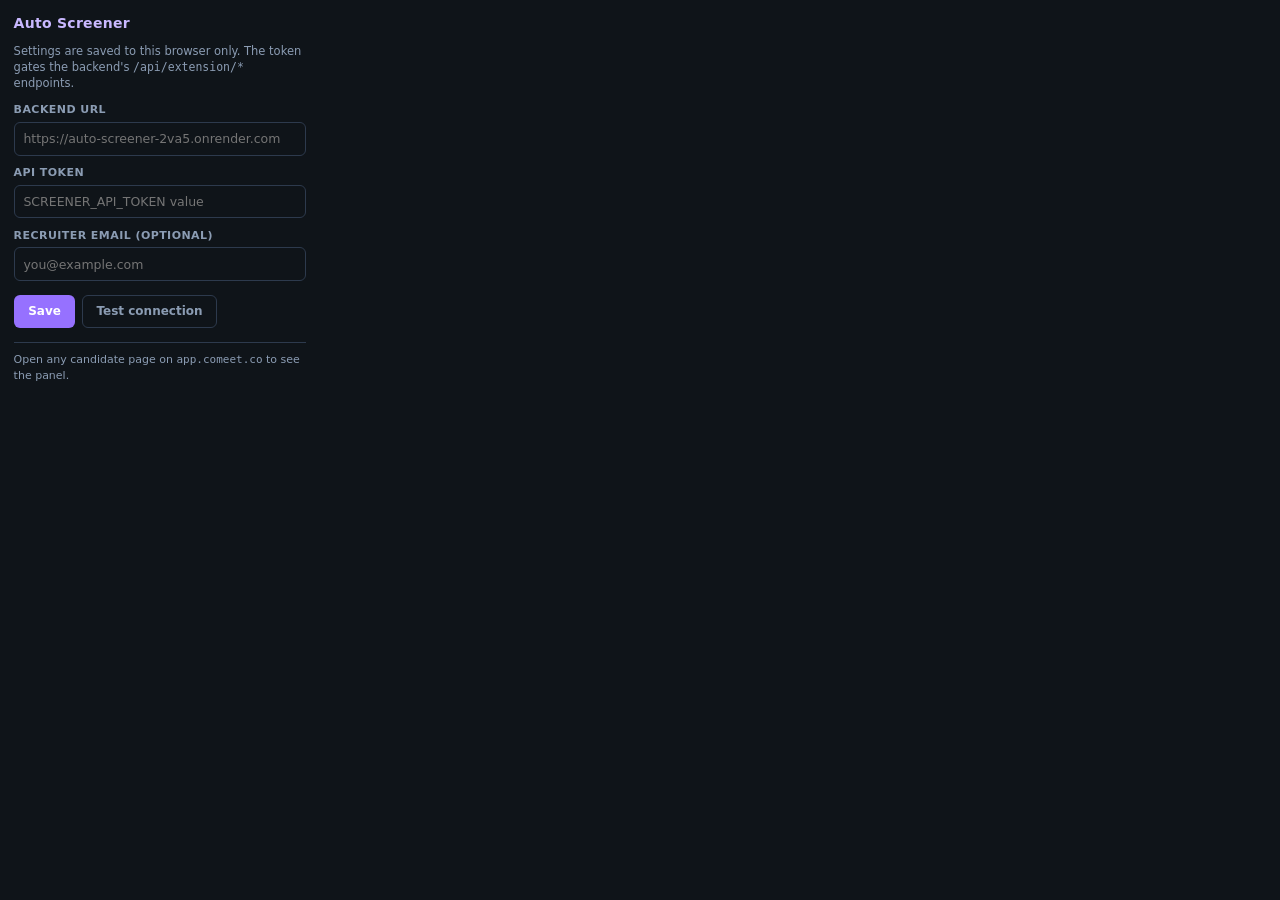
==== chrome-extension/popup.html @ ee85b1a0 "Add Chrome extension + auto-flag candidates 4+ Chrome extension (chrome-extension/):   - MV3 manifes" ====
<!DOCTYPE html>
<html lang="en">
<head>
  <meta charset="utf-8" />
  <title>Auto Screener — Settings</title>
  <style>
    :root {
      --bg: #0f1419;
      --panel: #1a2332;
      --text: #e7ecf3;
      --muted: #8b9cb3;
      --accent: #9671ff;
      --border: #2d3a4d;
      --ok: #4ade80;
      --bad: #fca5a5;
    }
    * { box-sizing: border-box; }
    html, body { margin: 0; padding: 0; }
    body {
      width: 320px;
      background: var(--bg);
      color: var(--text);
      font-family: 'Segoe UI', system-ui, -apple-system, sans-serif;
      font-size: 13px;
      line-height: 1.4;
      padding: 0.85rem;
    }
    h1 {
      margin: 0 0 0.6rem;
      font-size: 14px;
      font-weight: 600;
      color: #c9b8ff;
      letter-spacing: 0.02em;
    }
    .hint {
      font-size: 11.5px;
      color: var(--muted);
      margin-bottom: 0.7rem;
    }
    label {
      display: block;
      font-size: 11px;
      letter-spacing: 0.04em;
      text-transform: uppercase;
      color: var(--muted);
      margin: 0.6rem 0 0.25rem;
      font-weight: 600;
    }
    input[type="text"], input[type="password"], input[type="email"] {
      width: 100%;
      padding: 0.45rem 0.55rem;
      border-radius: 6px;
      border: 1px solid var(--border);
      background: var(--bg);
      color: var(--text);
      font: inherit;
      font-size: 12.5px;
    }
    input:focus { outline: none; border-color: var(--accent); }
    .row { display: flex; gap: 0.4rem; align-items: center; margin-top: 0.85rem; }
    button {
      background: var(--accent);
      color: #fff;
      border: 1px solid rgba(150, 113, 255, 0.92);
      padding: 0.45rem 0.85rem;
      border-radius: 6px;
      font: inherit;
      font-weight: 600;
      font-size: 12px;
      cursor: pointer;
    }
    button.ghost {
      background: transparent;
      color: var(--muted);
      border-color: var(--border);
    }
    .status {
      font-size: 11.5px;
      margin-left: auto;
      color: var(--muted);
    }
    .status.ok  { color: var(--ok); }
    .status.err { color: var(--bad); }
    .footer {
      margin-top: 0.85rem;
      padding-top: 0.6rem;
      border-top: 1px solid var(--border);
      font-size: 11px;
      color: var(--muted);
    }
    .footer a { color: #c9b8ff; text-decoration: none; }
    .footer a:hover { text-decoration: underline; }
  </style>
</head>
<body>
  <h1>Auto Screener</h1>
  <div class="hint">Settings are saved to this browser only. The token gates the backend's <code>/api/extension/*</code> endpoints.</div>

  <label for="backend">Backend URL</label>
  <input id="backend" type="text" placeholder="https://auto-screener-2va5.onrender.com" autocomplete="off" />

  <label for="token">API token</label>
  <input id="token" type="password" placeholder="SCREENER_API_TOKEN value" autocomplete="off" />

  <label for="email">Recruiter email (optional)</label>
  <input id="email" type="email" placeholder="you@example.com" autocomplete="off" />

  <div class="row">
    <button id="save" type="button">Save</button>
    <button id="test" type="button" class="ghost">Test connection</button>
    <span id="status" class="status"></span>
  </div>

  <div class="footer">
    Open any candidate page on <code>app.comeet.co</code> to see the panel.
  </div>

  <script src="popup.js"></script>
</body>
</html>
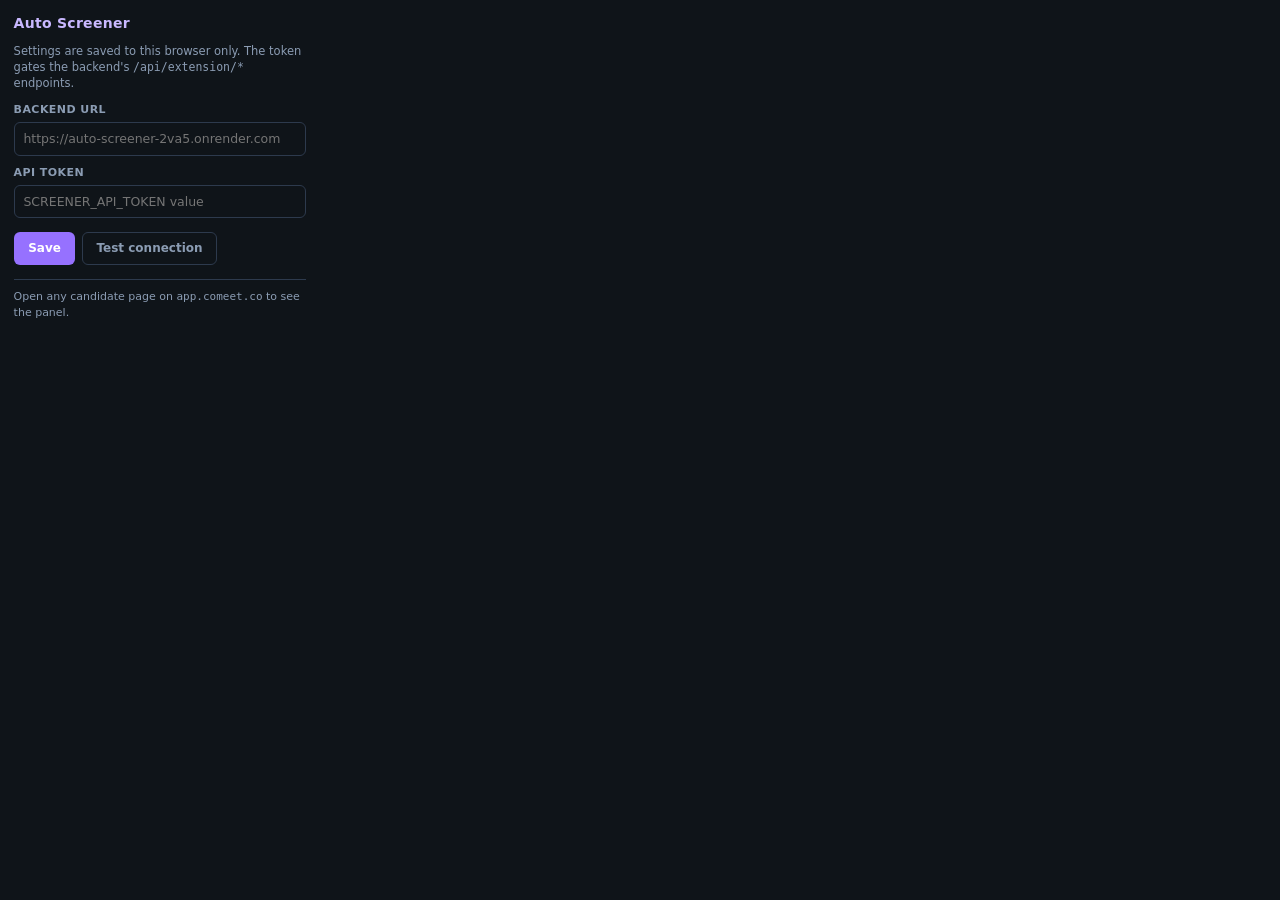
==== commit e47ad1c2: "Extension: lightweight /ping endpoint, drop recruiter-email field" ====
--- a/chrome-extension/popup.html
+++ b/chrome-extension/popup.html
@@ -102,9 +102,6 @@
   <label for="token">API token</label>
   <input id="token" type="password" placeholder="SCREENER_API_TOKEN value" autocomplete="off" />
 
-  <label for="email">Recruiter email (optional)</label>
-  <input id="email" type="email" placeholder="you@example.com" autocomplete="off" />
-
   <div class="row">
     <button id="save" type="button">Save</button>
     <button id="test" type="button" class="ghost">Test connection</button>
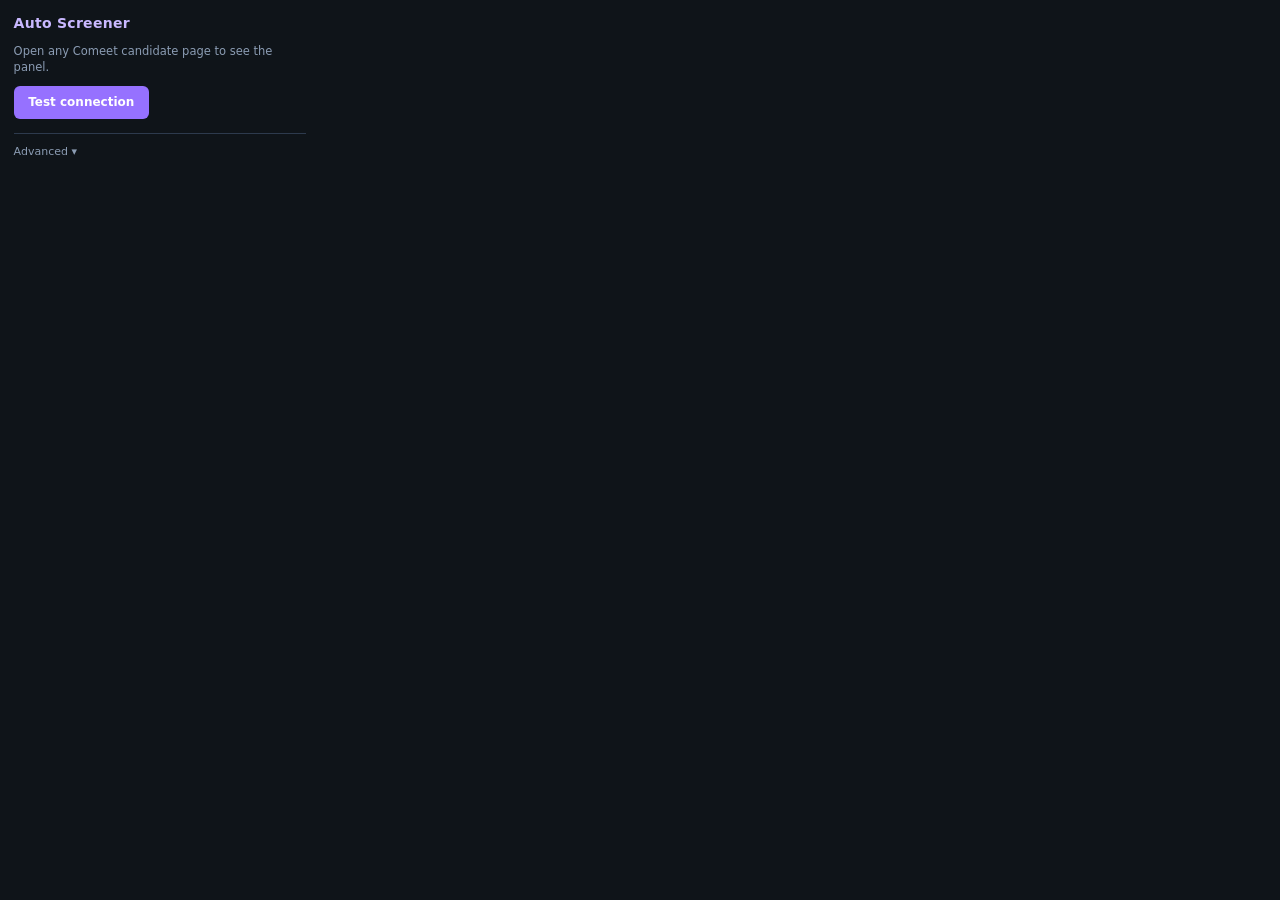
==== commit 18494af7: "1" ====
--- a/chrome-extension/popup.html
+++ b/chrome-extension/popup.html
@@ -90,28 +90,39 @@
     }
     .footer a { color: #c9b8ff; text-decoration: none; }
     .footer a:hover { text-decoration: underline; }
+    .linklike {
+      background: transparent; border: none; color: var(--muted);
+      padding: 0; font: inherit; font-size: 11px; cursor: pointer;
+    }
+    .linklike:hover { color: var(--text); }
   </style>
 </head>
 <body>
   <h1>Auto Screener</h1>
-  <div class="hint">Settings are saved to this browser only. The token gates the backend's <code>/api/extension/*</code> endpoints.</div>
+  <div class="hint" id="hint">Open any Comeet candidate page to see the panel.</div>
 
-  <label for="backend">Backend URL</label>
-  <input id="backend" type="text" placeholder="https://auto-screener-2va5.onrender.com" autocomplete="off" />
-
-  <label for="token">API token</label>
-  <input id="token" type="password" placeholder="SCREENER_API_TOKEN value" autocomplete="off" />
-
-  <div class="row">
-    <button id="save" type="button">Save</button>
-    <button id="test" type="button" class="ghost">Test connection</button>
+  <div class="row" style="margin-top:0.4rem;">
+    <button id="test" type="button">Test connection</button>
     <span id="status" class="status"></span>
   </div>
 
   <div class="footer">
-    Open any candidate page on <code>app.comeet.co</code> to see the panel.
+    <button id="btnAdvanced" type="button" class="linklike">Advanced ▾</button>
   </div>
 
+  <div id="advanced" style="display:none; margin-top:0.5rem; padding-top:0.5rem; border-top:1px solid var(--border);">
+    <label for="backend">Backend URL</label>
+    <input id="backend" type="text" autocomplete="off" />
+
+    <label for="token">API token</label>
+    <input id="token" type="password" autocomplete="off" />
+
+    <div class="row">
+      <button id="save" type="button">Save</button>
+    </div>
+  </div>
+
+  <script src="_token.js"></script>
   <script src="popup.js"></script>
 </body>
 </html>
